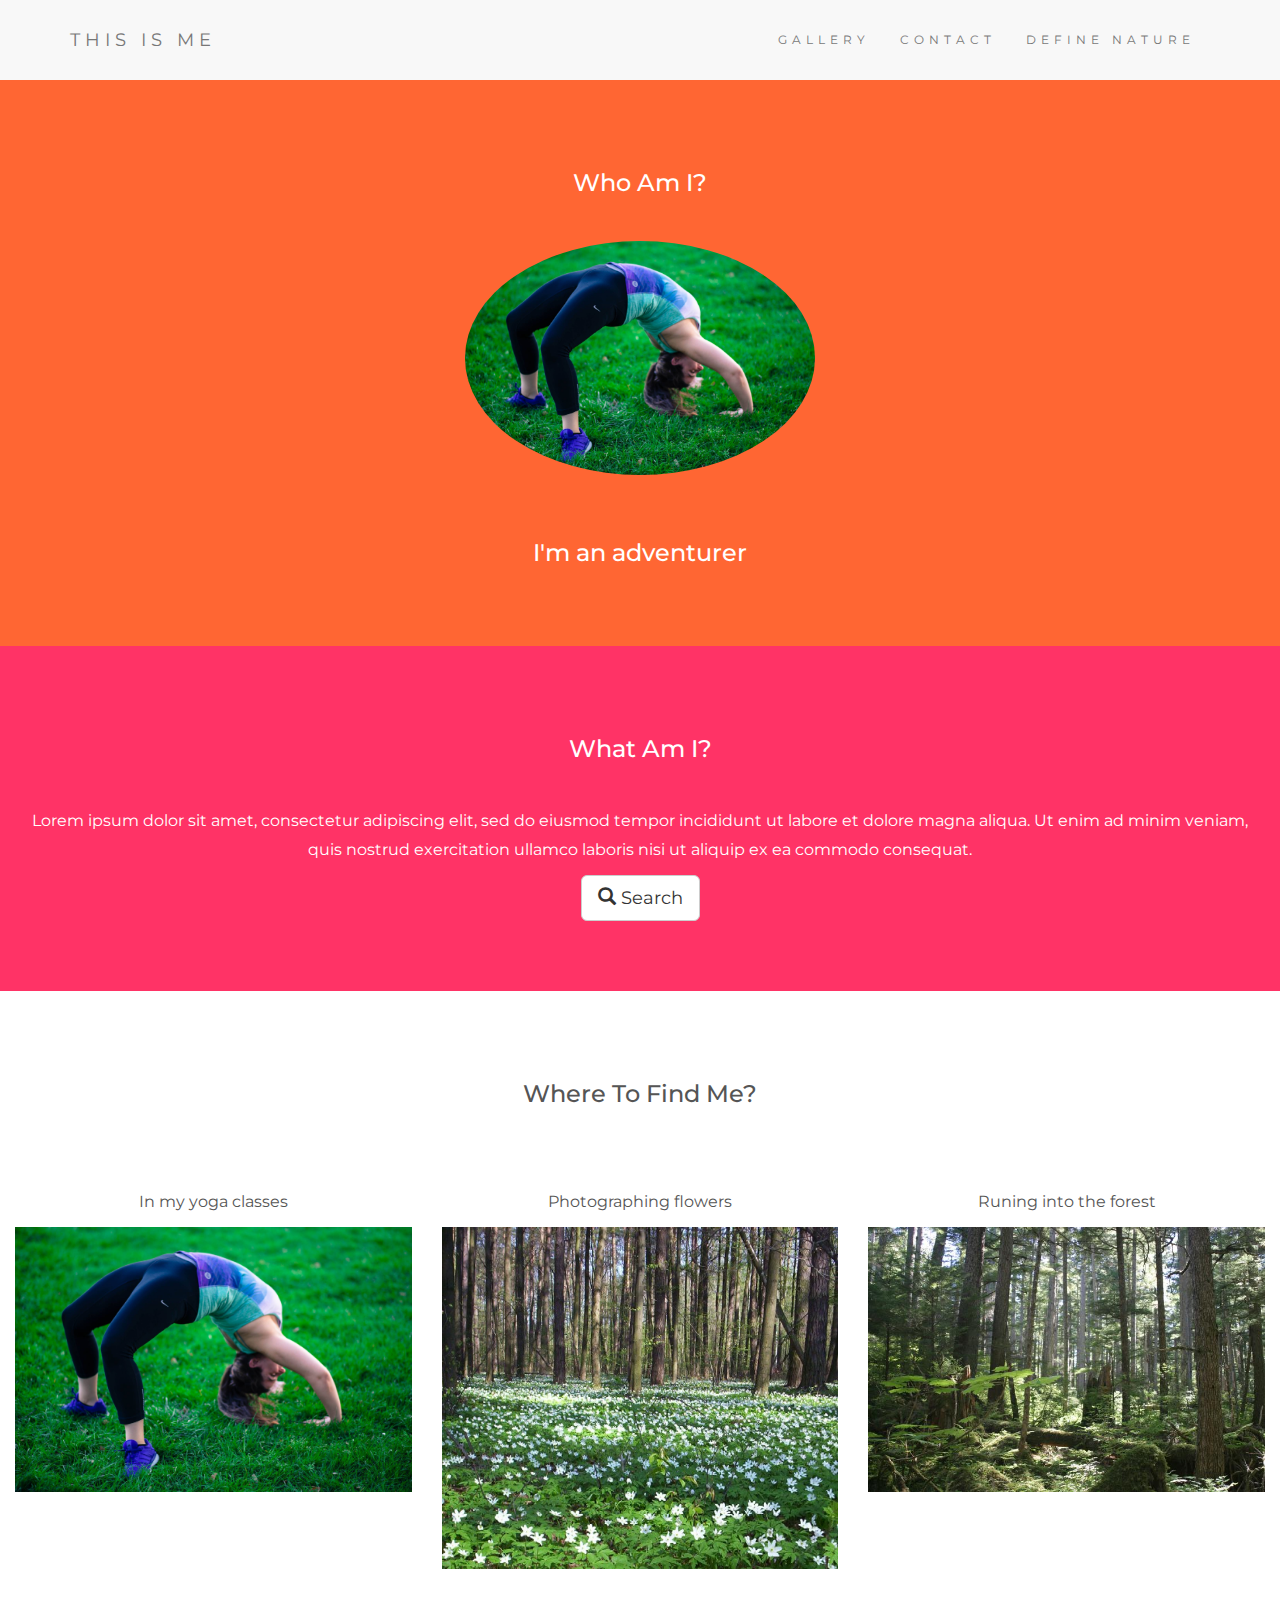
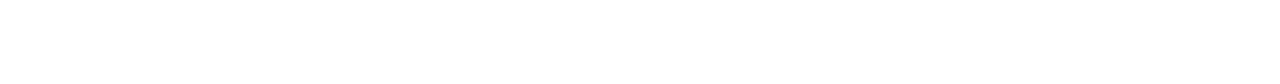
==== about.html @ 3f64cfe1 "Initial commit" ====
<html>
<head>
  
  <title>This is me</title>
  <meta charset="utf-8">
  <meta name="viewport" content="width=device-width, initial-scale=1">
  <link rel="stylesheet" href="http://maxcdn.bootstrapcdn.com/bootstrap/3.3.5/css/bootstrap.min.css">
  <link href="http://fonts.googleapis.com/css?family=Montserrat" rel="stylesheet">
  <script src="https://ajax.googleapis.com/ajax/libs/jquery/1.11.1/jquery.min.js"></script>
  <script src="http://maxcdn.bootstrapcdn.com/bootstrap/3.3.5/js/bootstrap.min.js"></script>

  <style>

  /*Starting CSS stylish */
  body {
      font: 20px Montserrat, sans-serif;
      line-height: 1.8;
      color: #f5f6f7;
  }
  p {font-size: 16px;}
  .margin {margin-bottom: 45px;}
  .bg-1 { 
      background-color: #FF6633; /* Orange */
      color: #ffffff;
  }
  .bg-2 { 
      background-color: #FF3366; /* Dark Pink */
      color: #ffffff;
  }
  .bg-3 { 
      background-color: #ffffff; /* White */
      color: #555555;
  }
  .bg-4 { 
      background-color: #B0B0B0; /* Soft Gray */
      color: #fff;
  }
  .container-fluid {
      padding-top: 70px;
      padding-bottom: 70px;
  }
  .navbar {
      padding-top: 15px;
      padding-bottom: 15px;
      border: 0;
      border-radius: 0;
      margin-bottom: 0;
      font-size: 12px;
      letter-spacing: 5px;
  }
  .navbar-nav  li a:hover {
      color: #1abc9c !important;
  }
  </style>
</head>
<body>

<!-- Navigation bar  -->
<nav class="navbar navbar-default">
  <div class="container">
    <div class="navbar-header">
      <button type="button" class="navbar-toggle" data-toggle="collapse" data-target="#myNavbar">
        <span class="icon-bar"></span>
        <span class="icon-bar"></span>
        <span class="icon-bar"></span>                        
      </button>
      <a class="navbar-brand" href="about.html">THIS IS ME</a>
    </div>
    <div class="collapse navbar-collapse" id="myNavbar">
      <ul class="nav navbar-nav navbar-right">
        <li><a href="gallery.html">GALLERY</a></li>
        <li><a href="contact.html">CONTACT</a></li>
        <li><a href="index.html">DEFINE NATURE</a></li>
      </ul>
    </div>
  </div>
</nav>

<!-- First Container -->
<div class="container-fluid bg-1 text-center">
  <h3 class="margin">Who Am I?</h3>
  <img src="mireia.jpg" class="img-responsive img-circle margin" style="display:inline" alt="Bird" width="350" height="350">
  <h3>I'm an adventurer</h3>
</div>

<!-- Second Container -->
<div class="container-fluid bg-2 text-center">
  <h3 class="margin">What Am I?</h3>
  <p>Lorem ipsum dolor sit amet, consectetur adipiscing elit, sed do eiusmod tempor incididunt ut labore et dolore magna aliqua. Ut enim ad minim veniam, quis nostrud exercitation ullamco laboris nisi ut aliquip ex ea commodo consequat. </p>
  <a href="#" class="btn btn-default btn-lg">
    <span class="glyphicon glyphicon-search"></span> Search
  </a>
</div>

<!-- Third Container (Grid) -->
<div class="container-fluid bg-3 text-center">    
  <h3 class="margin">Where To Find Me?</h3><br>
  <div class="row">
    <div class="col-md-4">
      <p>In my yoga classes</p>
      <img src="mireia.jpg" class="img-responsive margin" style="width:100%" alt="Image">
    </div>
    <div class="col-md-4"> 
      <p>Photographing flowers</p>
      <img src="flors.jpg" class="img-responsive margin" style="width:100%" alt="Image">
    </div>
    <div class="col-md-4"> 
      <p>Runing into the forest</p>
      <img src="bosc.jpg" class="img-responsive margin" style="width:100%" alt="Image">
    </div>
  </div>
</div>

</body>
</html>
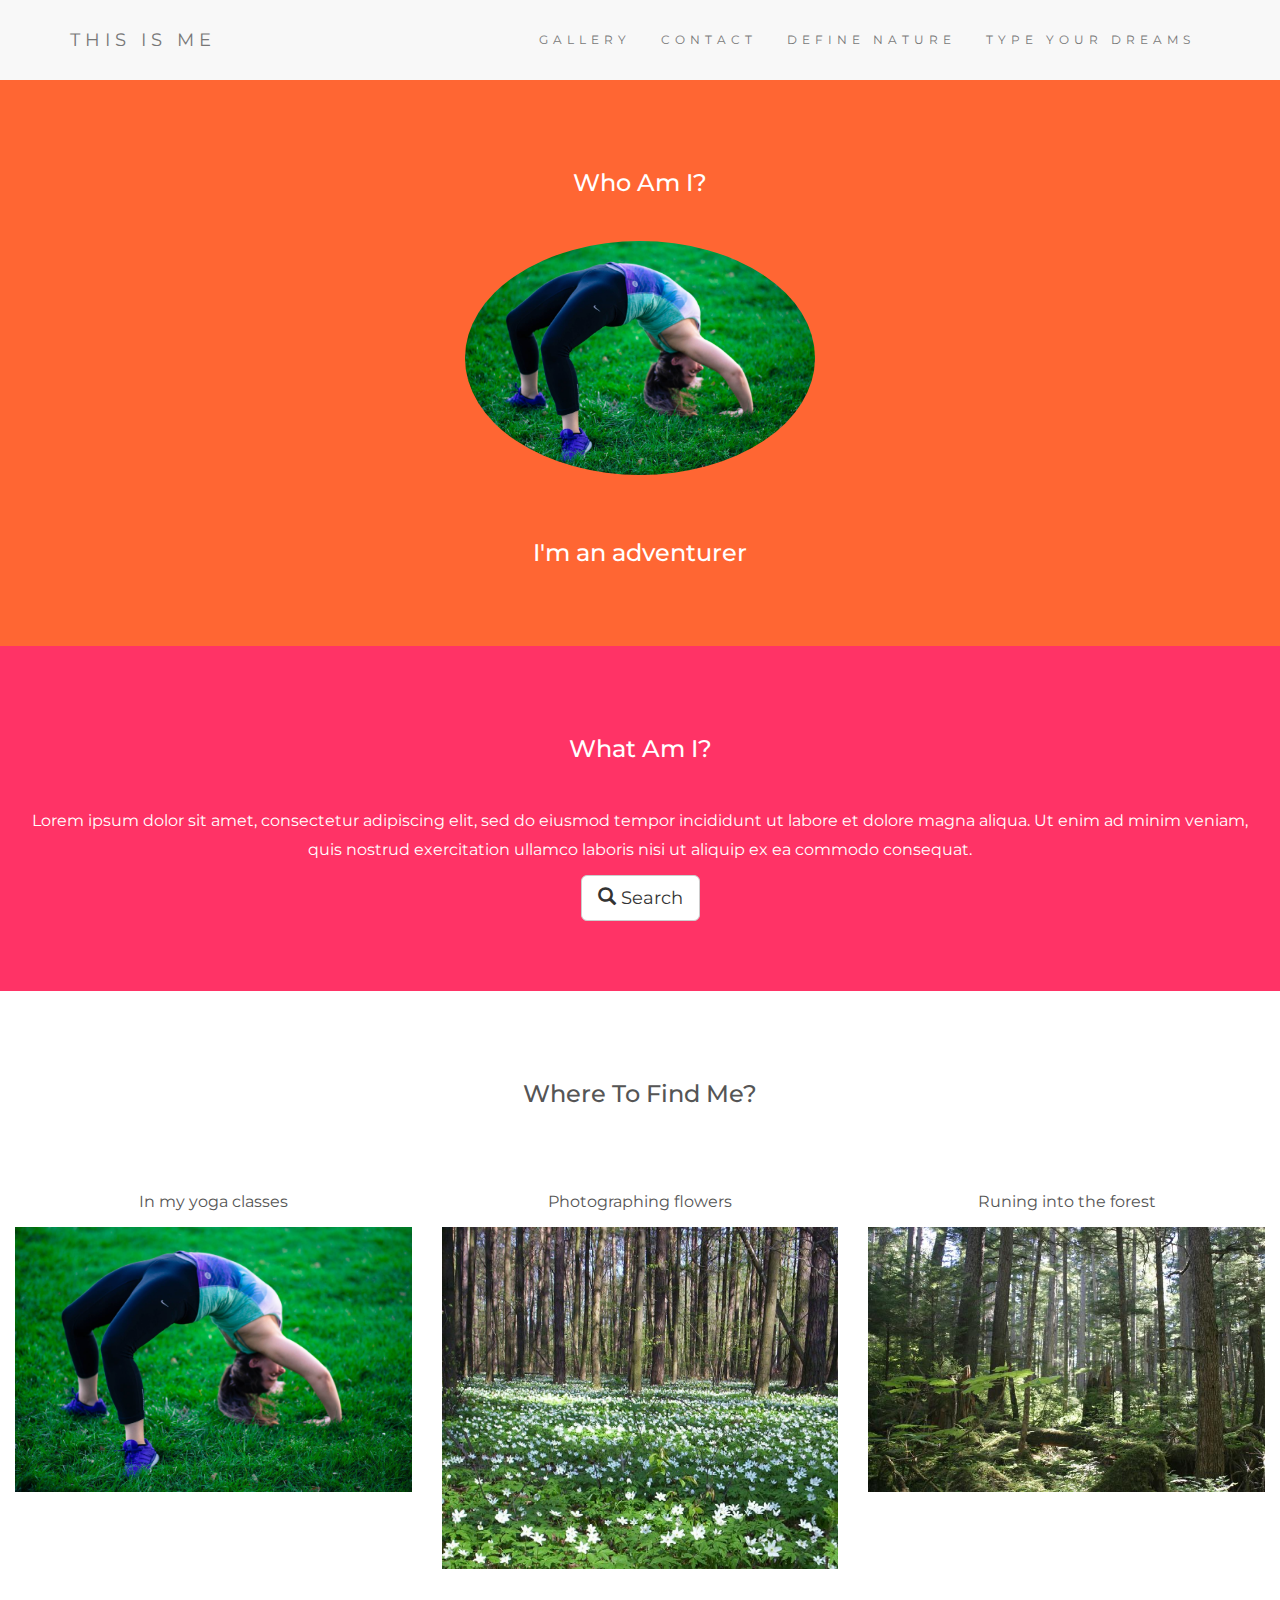
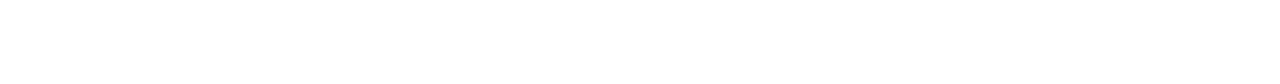
==== commit bc422b74: "Moved css and images into its own directories" ====
--- a/about.html
+++ b/about.html
@@ -1,6 +1,7 @@
 <html>
 <head>
   
+  <!-- Linking frameworks  -->
   <title>This is me</title>
   <meta charset="utf-8">
   <meta name="viewport" content="width=device-width, initial-scale=1">
@@ -71,6 +72,7 @@
         <li><a href="gallery.html">GALLERY</a></li>
         <li><a href="contact.html">CONTACT</a></li>
         <li><a href="index.html">DEFINE NATURE</a></li>
+        <li><a href="todoIndex.html">TYPE YOUR DREAMS</a></li>
       </ul>
     </div>
   </div>
